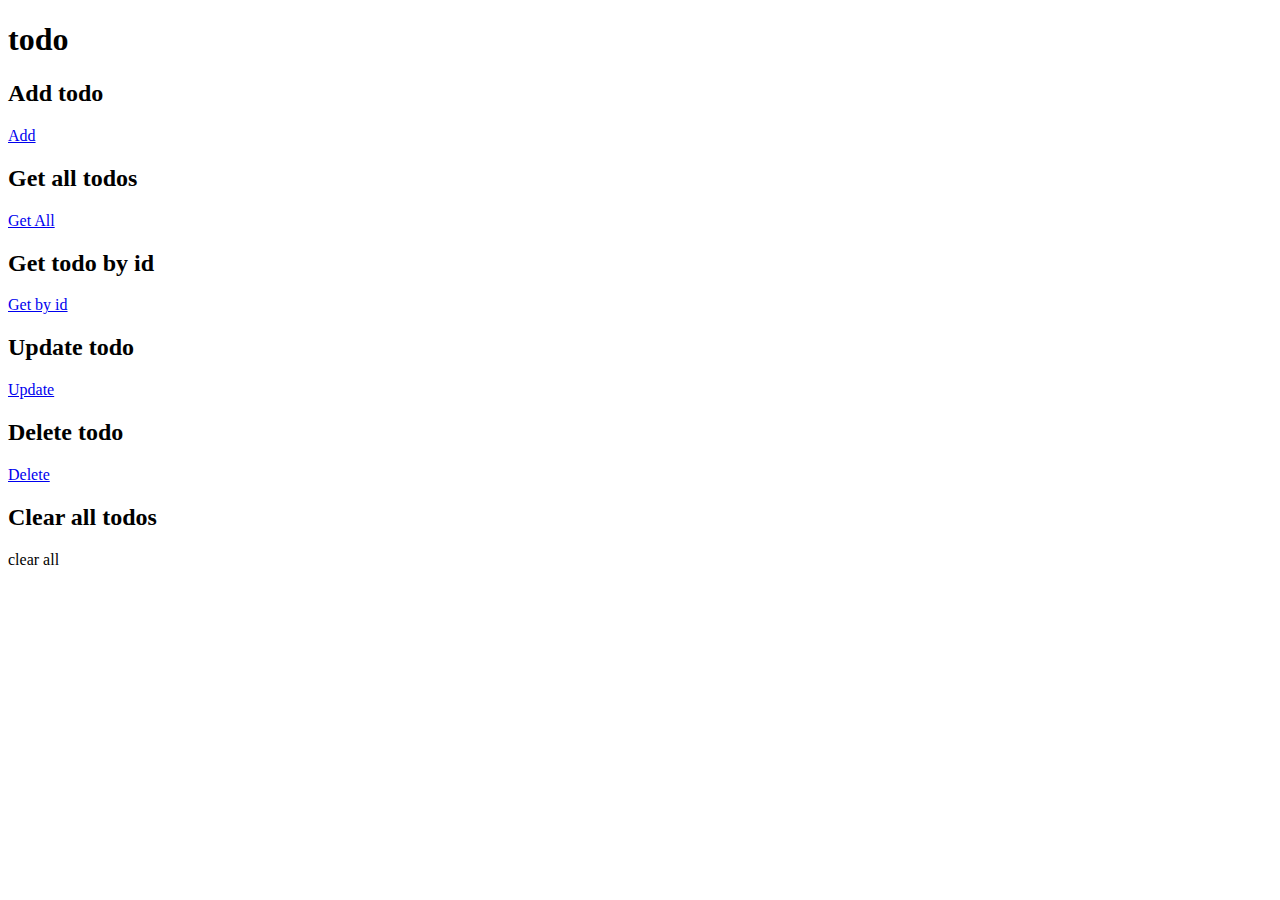
==== html/index.html @ b2802478 "Fixade nya filer" ====
<!DOCTYPE html>
<html lang="en">
<head>
    <meta charset="UTF-8">
    <meta name="viewport" content="width=device-width, initial-scale=1.0">
    <link rel="stylesheet" href="/todo/css/style.css">
    <title>Todolist</title>
</head>
<body>
<div class="container">
    <h1 id="header">todo</h1>
<section id="todoAction">
    <div class="add-todo">
        <h2 id="add" class="todoActions">Add todo</h2>
        <a href="./addTodo.html" class="link-btn">Add</a>
    </div>
    <div id="getAllTodos">
        <h2 class="todoActions" id="getAllHeader">Get all todos</h2>
        <a href="./getAll.html" class="link-btn">Get All</a>
    </div>
    <div class="getTodo">
        <h2 class="todoActions" id="getTodoHeader">Get todo by id</h2>
         <a href="./getOne.html" class="link-btn">Get by id</a>
    </div>
    <div class="updateTodo">
        <h2 class="todoActions" id="updateTodoHeader">Update todo</h2>
        <a href="./updateTodo.html" class="link-btn">Update</a>
    </div>
    <div class="deleteTodo">
        <h2 class="todoActions" id="deleteTodoHeader">Delete todo</h2>
        <a href="./delete.html" class="link-btn">Delete</a>
    </div>
    <div class="clearAll">
        <h2 class="todoActions" id="clearAllHeader">Clear all todos</h2>
    <a class="clear-btn">clear all</a>
    </div>
</section>
</div>
    
</body>
</html>
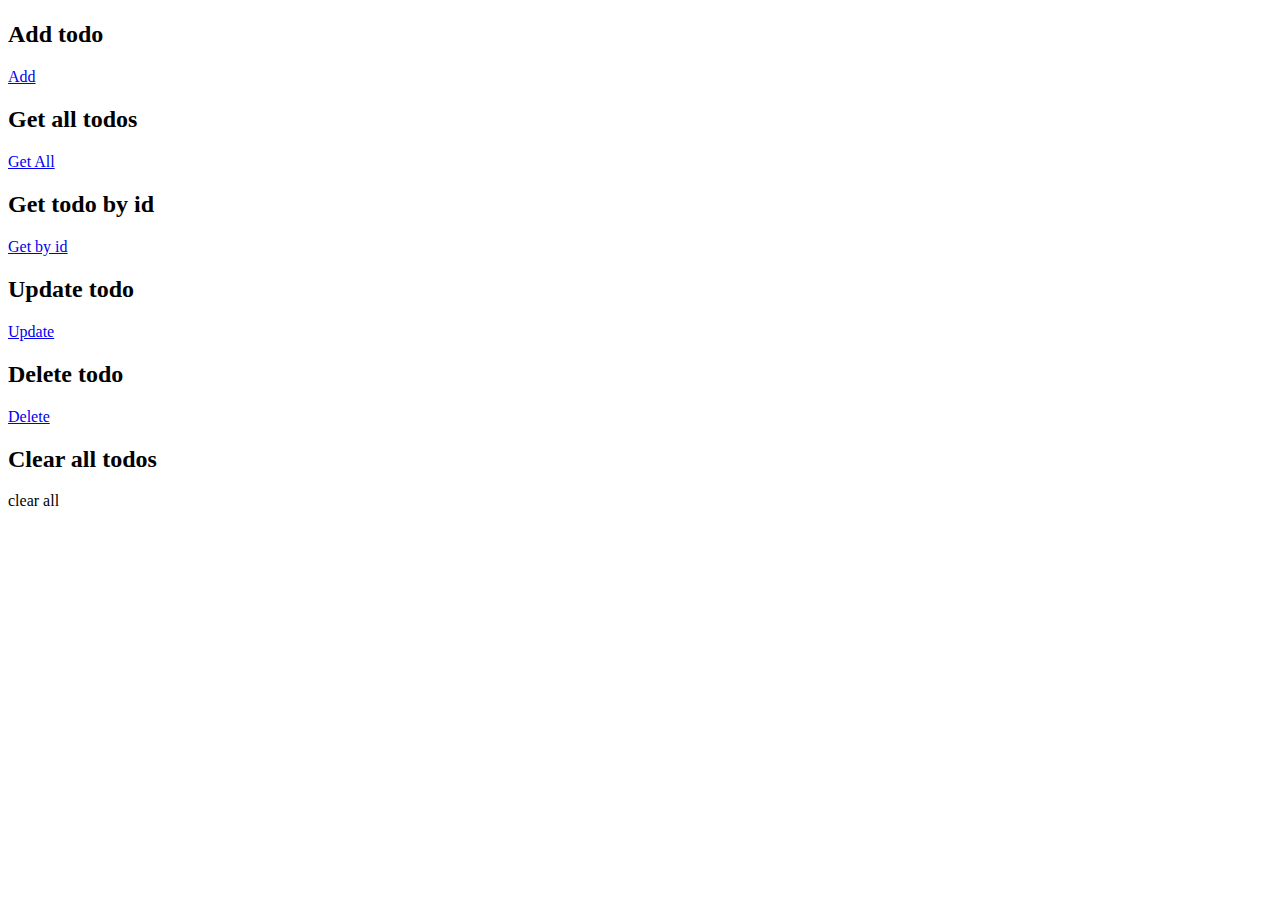
==== commit 2f1fd328: "fixade alla filer" ====
--- a/html/index.html
+++ b/html/index.html
@@ -8,7 +8,7 @@
 </head>
 <body>
 <div class="container">
-    <h1 id="header">todo</h1>
+    <h1 id="header"></h1>
 <section id="todoAction">
     <div class="add-todo">
         <h2 id="add" class="todoActions">Add todo</h2>
@@ -36,6 +36,6 @@
     </div>
 </section>
 </div>
-    
+    <script src="/todo/js/app.js"></script>
 </body>
 </html>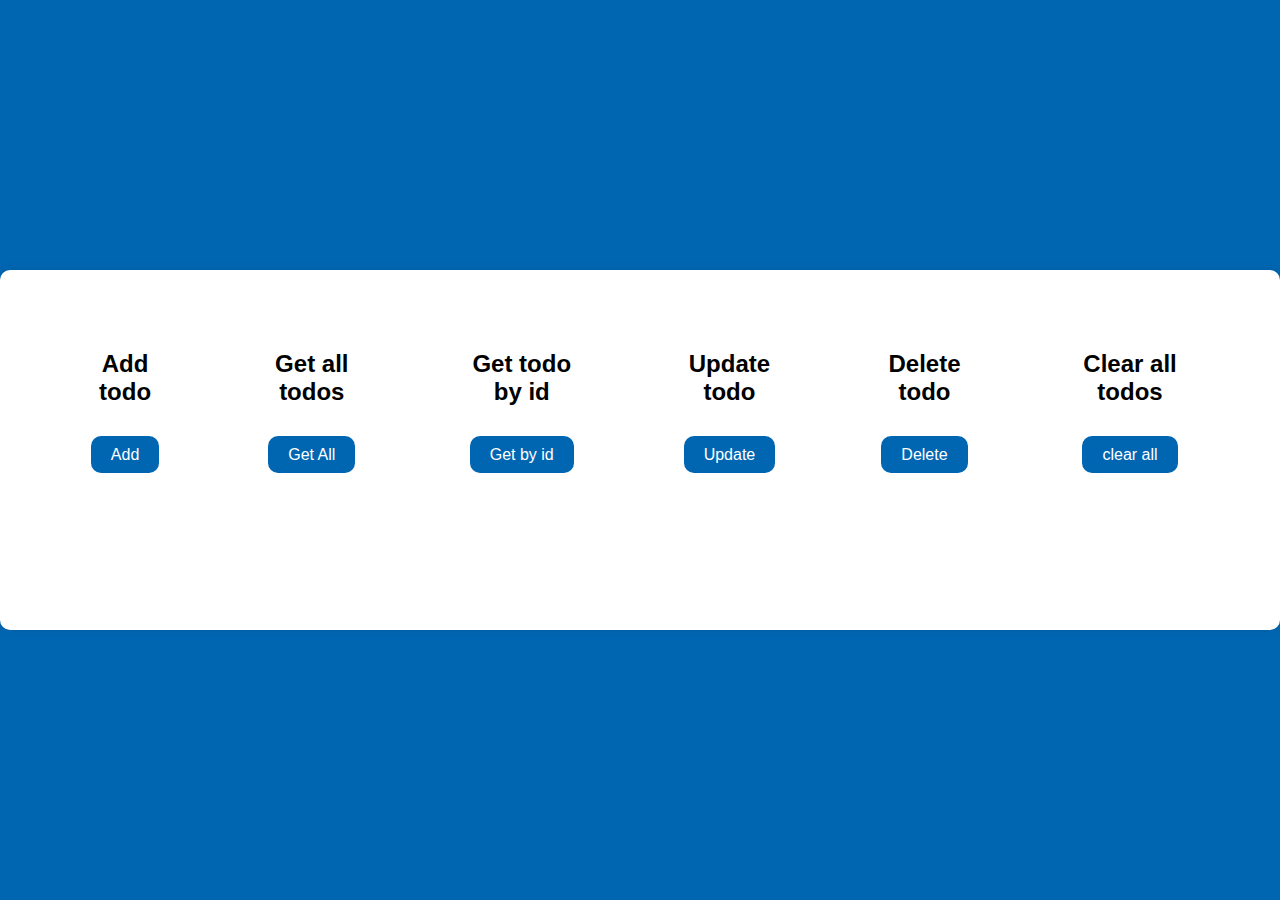
==== commit 80b4df47: "Fixade link till css och js" ====
--- a/html/index.html
+++ b/html/index.html
@@ -3,7 +3,7 @@
 <head>
     <meta charset="UTF-8">
     <meta name="viewport" content="width=device-width, initial-scale=1.0">
-    <link rel="stylesheet" href="/todo/css/style.css">
+    <link rel="stylesheet" href="../css/style.css">
     <title>Todolist</title>
 </head>
 <body>
@@ -36,6 +36,6 @@
     </div>
 </section>
 </div>
-    <script src="/todo/js/app.js"></script>
+    <script src="../js/app.js"></script>
 </body>
 </html>--- a/css/style.css
+++ b/css/style.css
@@ -0,0 +1,64 @@
+*{
+    margin: 0;
+    padding: 0;
+    box-sizing: border-box;
+
+}
+
+body{
+    font-family: 'Poppins', sans-serif;
+    background-color: #0066b2;
+    display: flex;
+    align-items: center ;
+    justify-content: center;
+    height: 100vh;
+    width: 100%;
+    text-align: center;
+}
+
+.container{
+    height: 40vh;
+    width: 100% auto;
+    padding: 20px;
+    background-color: #fff;
+    border-radius: 10px;
+    box-shadow: 0 0 10px rgba(0, 0, 0, 0.1);
+}
+#todoAction{
+    display: flex;
+    align-items: center;
+    justify-content: center;
+    margin: 20px;
+}
+
+.todoActions{
+    margin: 30px;
+    padding: 10px 20px;
+}
+.link-btn{
+    text-decoration: none;
+    color: #fff;
+    width: 10rem;
+    color: #fff;
+    background-color: #0066b2;
+    padding: 10px 20px;
+    border-radius: 10px;
+    border: none;
+    font-size: 1rem;
+    margin-top: 10x;
+}
+.link-btn:hover{
+    background-color: #005699;
+}
+.clear-btn{
+    background-color: #0066b2;
+    color: #fff;
+    border: none;
+    padding: 10px 20px;
+    border-radius: 10px;
+    font-size: 1rem;
+}
+.clear-btn:hover{
+    background-color: #005699;
+    cursor: pointer;
+}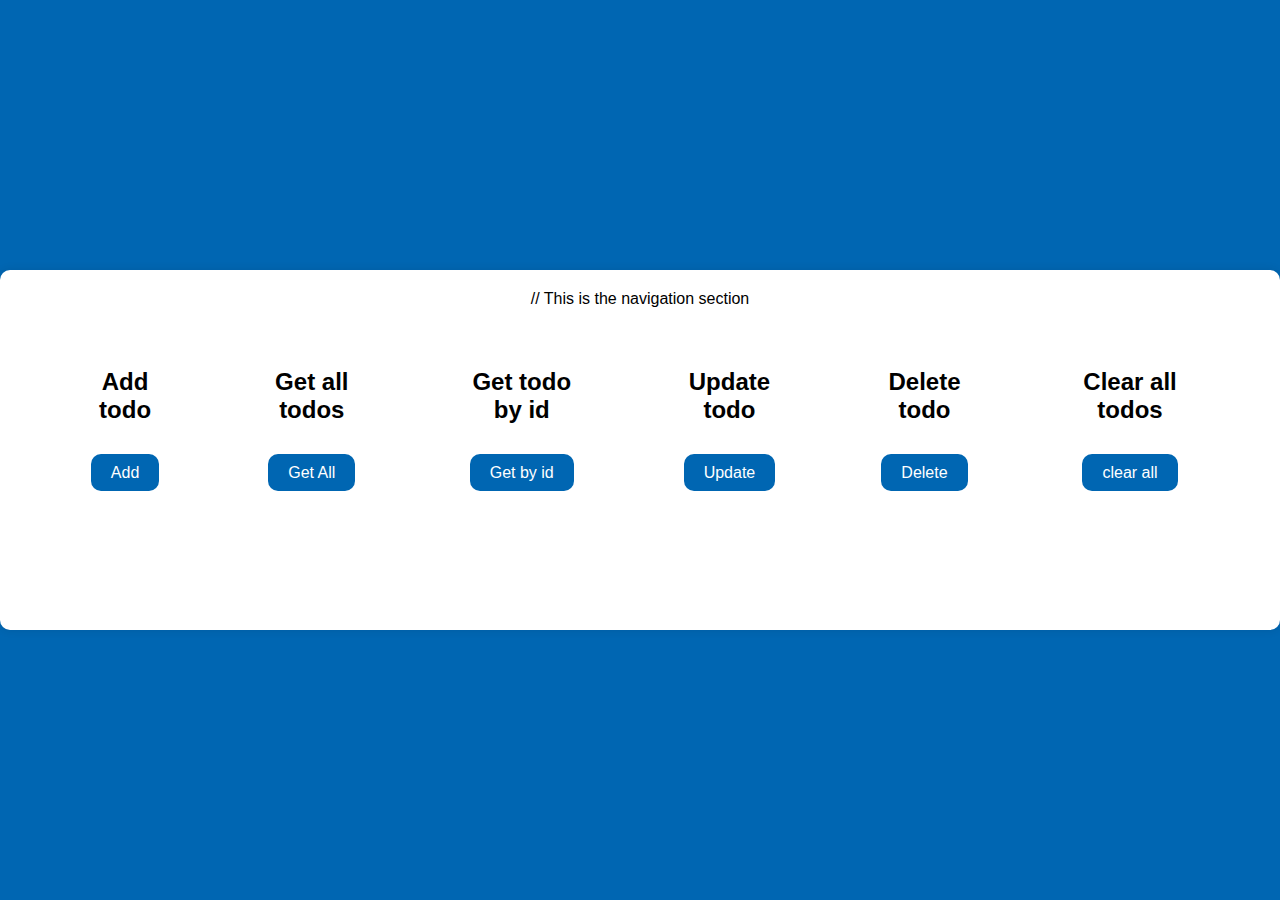
==== commit 36174b68: "Fixade link till css och js" ====
--- a/html/index.html
+++ b/html/index.html
@@ -7,7 +7,7 @@
     <title>Todolist</title>
 </head>
 <body>
-<div class="container">
+<div class="container"> // This is the navigation section
     <h1 id="header"></h1>
 <section id="todoAction">
     <div class="add-todo">
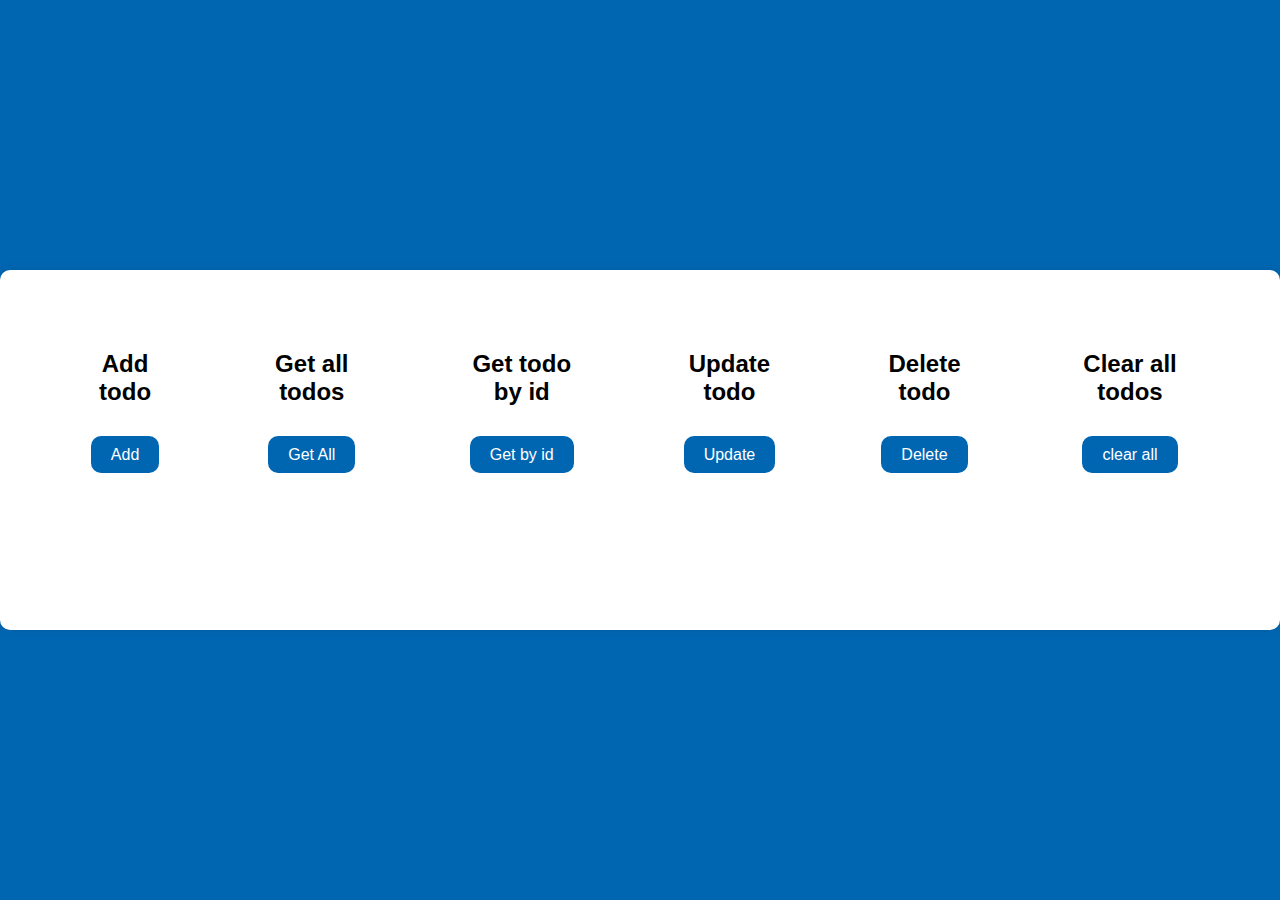
==== commit 1d42781b: "Fixade html" ====
--- a/html/index.html
+++ b/html/index.html
@@ -7,7 +7,7 @@
     <title>Todolist</title>
 </head>
 <body>
-<div class="container"> // This is the navigation section
+<div class="container"> 
     <h1 id="header"></h1>
 <section id="todoAction">
     <div class="add-todo">
